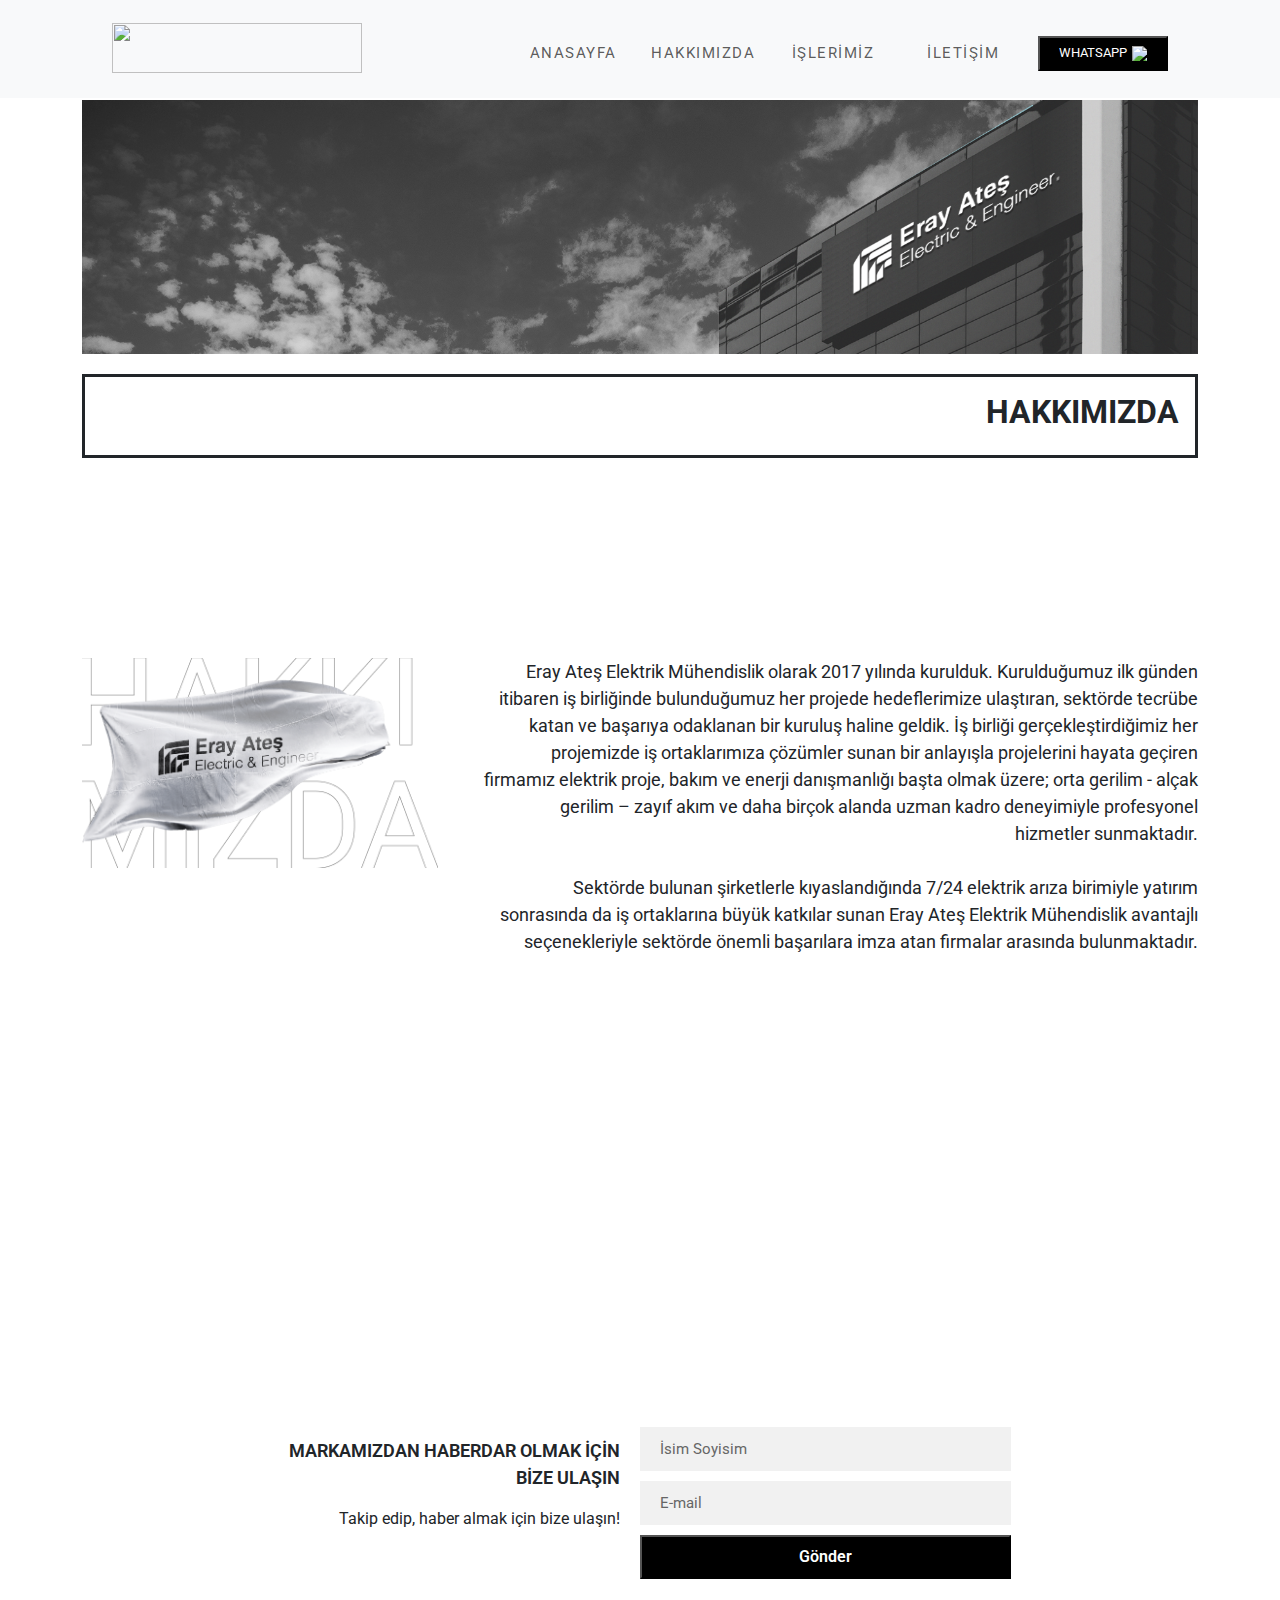
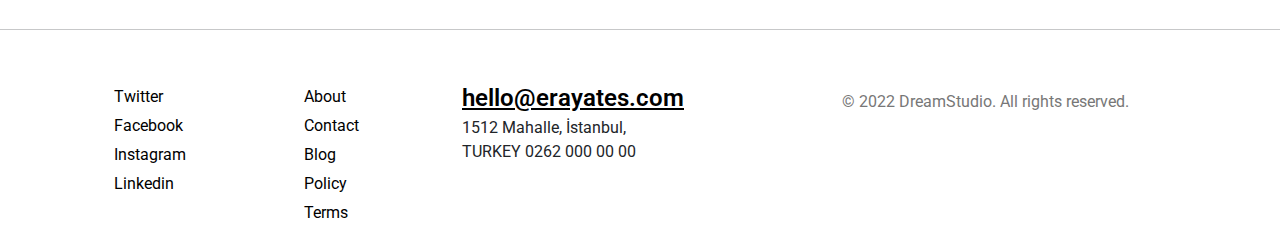
==== hakkimizda.html @ 22168749 "hakkimizda add" ====
<!DOCTYPE html>
<html lang="en">

<head>
    <meta charset="UTF-8">
    <meta http-equiv="X-UA-Compatible" content="IE=edge">
    <meta name="viewport" content="width=device-width, initial-scale=1.0">
    <title>Eray Ateş</title>
    <link rel="stylesheet" href="style.css">
    <link href="https://fonts.googleapis.com/css2?family=Roboto&display=swap" rel="stylesheet">
    <link rel="stylesheet" href="https://cdn.jsdelivr.net/npm/bootstrap@5.3.0-alpha1/dist/css/bootstrap.min.css">
    <script src="https://kit.fontawesome.com/9bad4780b8.js" crossorigin="anonymous"></script>
</head>

<body>
    <!-- navbar -->
    <div class="container">
        <nav class="navbar navbar-expand-lg navbar-light bg-light">
            <div class="container-fluid mt-10">
                <a class="navbar-brand" href="#"><img id="logo" src="./img/logo.png"></a>
                <button class="navbar-toggler" type="button" data-bs-toggle="collapse"
                    data-bs-target="#navbarSupportedContent" aria-controls="navbarSupportedContent"
                    aria-expanded="false" aria-label="Toggle navigation">
                    <span class="navbar-toggler-icon"></span>
                </button>
                <div class="collapse navbar-collapse" id="navbarSupportedContent">
                    <ul class="navbar-nav">
                        <li class="nav-item ">
                            <a class="nav-link" aria-current="page" href="/index.html">ANASAYFA</a>
                        </li>
                        <li class="nav-item">
                            <a class="nav-link" href="/hakkimizda.html">HAKKIMIZDA</a>
                        </li>
                        <li class="nav-item">
                            <a class="nav-link" href="#jobs">İŞLERİMİZ</a>
                        </li>
                        <li class="nav-item">
                            <a class="nav-link mr-10" href="#contact">İLETİŞİM</a>
                        </li>
                    </ul>
                    <form class="form-inline my-2 my-lg-0">
                        <button type="button" class="whatsappBtn">WHATSAPP <img src="./img/whatsapp.png"
                                id="whatsapplogo" alt="whatsapplogo">
                            <a href=""></a>
                        </button>
                    </form>
                </div>
            </div>
        </nav>
    </div>
    <!-- navbar bitiş -->

    <!-- Header -->
        <div class="arkaNokta pt-15">
            <div class="d-none d-lg-block"> <img class="nokImg" src="./img/noktalar.png" alt="noktalar"></div>
            <div class="d-none d-lg-block"> <img class="nokImg" src="./img/noktalar.png" alt="noktalar"></div>
        </div>
        <div class="land-about"></div>
        <div class="container land-main">
            <div class="row">
                <div class="col">
                    <img class="land-img" src="./img/hakkimizda-land.png" alt="">
                </div>
            </div>
                <div class="flex row-btm justify-content-between border border-3 p-2 p-md-3 border-dark">
                    <div>
                        <div class="footer-social-icons flex">
                            <a href="#"><i class="fab fa-linkedin-in"></i></a>
                            <a href="#"><i class="fab fa-twitter"></i></a>
                            <a href="#"><i class="fab fa-instagram"></i></a>
                            <a href="#"><i class="fab fa-skype"></i></a>
                            <a href="#"><i class="fab fa-facebook-f"></i></a>
                        </div>
                    </div>
                    <div>
                        <h2>HAKKIMIZDA</h2>
                    </div>
                </div>
        </div>
    </div>
    <!--main-->
    <div class="land-btm">
        <div class="container about-sec">
            <div class="row">
                <div class="col-12 col-lg-4">
                    <div class="about-txt-img">
                        <img src="./img/about-txt.png" alt="">
                    </div>
                    <div class="about-flag">
                        <img src="./img/hakkimizda-bayrak.png" alt="">
                    </div>
                </div>
                <div class="col col-lg-8 ">
                    <p class="about-desc">
                        Eray Ateş Elektrik Mühendislik olarak 2017 yılında kurulduk. Kurulduğumuz ilk günden itibaren iş
                        birliğinde bulunduğumuz
                        her projede hedeflerimize ulaştıran, sektörde tecrübe katan ve başarıya odaklanan bir kuruluş haline
                        geldik. İş birliği
                        gerçekleştirdiğimiz her projemizde iş ortaklarımıza çözümler sunan bir anlayışla projelerini hayata
                        geçiren firmamız
                        elektrik proje, bakım ve enerji danışmanlığı başta olmak üzere; orta gerilim - alçak
                        gerilim – zayıf akım ve daha birçok alanda uzman kadro deneyimiyle profesyonel hizmetler sunmaktadır.
                        <br> <br>
                        Sektörde bulunan şirketlerle kıyaslandığında 7/24 elektrik arıza birimiyle yatırım sonrasında da iş
                        ortaklarına büyük
                        katkılar sunan Eray Ateş Elektrik Mühendislik avantajlı seçenekleriyle sektörde önemli başarılara imza
                        atan firmalar
                        arasında bulunmaktadır.
                    </p>
                </div>
            </div>
        </div>
    </div>

    <!-- works section -->
    <section class="container work-sec">
        <div style="align-items: flex-end;" class="row">
            <div class="col-4 p-0">
                <img class="img-fluid mb-3 p-0" src="./img/işimiz1.png" alt="">
            </div>
            <div class="col-4 p-0">
                <img class="img-fluid mb-3 p-0" src="./img/işimiz2.png" alt="">
            </div>
            <div class="col-4 p-0">
                <img class="img-fluid mb-3 p-0" src="./img/işimiz3.png" alt="">
            </div>
        </div>
        <div style="align-items: flex-end;" class="row mt-5">
            <div class="col-4 p-0">
                <img class="img-fluid mb-3 p-0" src="./img/işimiz6.png" alt="">
            </div>
            <div class="col-4 p-0">
                <img class="img-fluid mb-3 p-0" src="./img/işimiz5.png" alt="">
            </div>
            <div class="col-4 p-0">
                <img class="img-fluid mb-3 p-0" src="./img/işimiz4.png" alt="">
            </div>
        </div>
    </section>

    <section id="contact"></section>
    <!-- Footer Start-->
    <footer id="" class="footer justify-content-center">
        <div class="footer-txt">
            <p style="font-weight: 620; font-size: 18px; letter-spacing: 10%; line-height: 150%;">
                MARKAMIZDAN HABERDAR OLMAK İÇİN BİZE ULAŞIN
            </p>
            <p>Takip edip, haber almak için bize ulaşın!</p>
        </div>
        <div class="footer-form">
            <form action="">
                <input type="text" placeholder="İsim Soyisim">
                <input type="text" placeholder="E-mail">
                <button type="submit">Gönder</button>
            </form>
        </div>
    </footer>

    <hr style="margin: 50px 0" />

    <div class="footer-social container justify-content-center">
        <div class="row">
            <div class="col-2 d-none d-lg-block">
                <ul>
                    <li><a href="">Twitter</a></li>
                    <li><a href="">Facebook</a></li>
                    <li><a href="">Instagram</a></li>
                    <li><a href="">Linkedin</a></li>
                </ul>
            </div>
            <div class="col-2 d-none d-lg-block">
                <ul>
                    <li><a href="">About</a></li>
                    <li><a href="">Contact</a></li>
                    <li><a href="">Blog</a></li>
                    <li><a href="">Policy</a></li>
                    <li><a href="">Terms</a></li>
                </ul>
            </div>
            <div class="col-md-4 ft-top">
                <a href="mailto: hello@erayates.com"
                    style="font-size: 24px; font-weight: 600; color: black;">hello@erayates.com</a>
                <p class="col-7" style="text-align: left;">1512 Mahalle, İstanbul, TURKEY 0262 000 00 00</p>
                <div class="footer-social-icons">
                    <a href="#"><i class="fab fa-facebook-f"></i></a>
                    <a href="#"><i class="fab fa-twitter"></i></a>
                    <a href="#"><i class="fab fa-skype"></i></a>
                    <a href="#"><i class="fab fa-linkedin-in"></i></a>
                </div>
            </div>
            <div class="col col-md-6 col-lg-4 footer-btm">
                <p style="color:#777777; margin-top: 10px;">© 2022 DreamStudio. All rights reserved.</p>
            </div>
        </div>
    </div>
    <!-- Footer End-->


    <script src="https://cdn.jsdelivr.net/npm/bootstrap@5.3.0-alpha1/dist/js/bootstrap.bundle.min.js"></script>
</body>

</html>
---- style.css ----
* {
    box-sizing: border-box;
    margin: 0;
    padding: 0;
    font-family: 'Roboto', sans-serif;
    scroll-behavior: smooth;
}

.wrapper{
    display: flex;
    position: absolute;
    z-index: -1;
}
.navbar{
    background-color: transparent; 
}
.container nav {
    position: fixed;
    top: 0px;
    right: 0px;
    z-index: 999;
    width: 100%;
    background-color: white;
    padding-left: 100px;
    padding-right: 100px;
    padding-bottom: 20px;
}
.navbar-collapse{
    color: #656565;
    font-family: Roboto;
    font-size: 15px;
    font-weight: 400;
    line-height: 18px;
    letter-spacing: 0.1em;
    justify-content: right;
}
#logo{
    width: 250px;
    height: 50px;
}
.whatsappBtn{
    background-color: #000000;
        color: white;
        margin-top: 10px;
        font-family: Roboto;
        font-size: 13px;
        font-weight: 400;
        width: 130px;
        height: 35px;
        display: flex;
        flex-direction: row;
        flex-wrap: nowrap;
        align-content: center;
        justify-content: center;
        align-items: center;
        background: #000000;
    }

#whatsapplogo{
    width: 15px;
    height: 15px;
    margin-left: 5px;
}
.arkaNokta{
    position: absolute;
    display: flex;
    justify-content: space-between;
    width: 100%;
    }
.nokImg{
    height: 300px;
}

.sliderFirst{
    display: flex;
    align-items: center;
    margin-top: 76px;
}
.sliderBottom{
    border: 2px solid #000000;
    display: flex;
    justify-content: space-between;
    padding: 20px;
    font-weight: 600;
    font-size: 14px;
}
#slnavRight button {
    color: #7f7e7e;
}
#slnavRight button:hover {
    color: #000000;
}
#slnavRight button:focus {
    color: #000000;
}
#slnavRight button:active {
    color: #000000;
}
.sliderBottom button {
    font-weight: 600;
    font-size: 14px;
}
.firstSection{
    display: flex;
    margin-top: 40px;
    align-items: center;   
}
#hak1{
font-family: 'Roboto';
font-weight: 700;
font-size: 18px;
color: #000000;
display: inline-block;
margin-top: 15px;
margin-left: 10px;
}
#card1{
    border: 0px;
}
.firstsectionDivs{
    /* margin-right: 20px; */
    display: flex;
    align-items: center;
}
.ArText{
    background-color: transparent;
    border: 0px;
}
.secondSection{
    display: flex;
    margin-top: 90px;
    align-items: center;
}
.secondSectionDivs{
    display: flex;
    align-items: center;
}
.cardText{
    text-align: justify;
}
.thirdSection{
    margin-top: 40px;
    align-items: center;
    text-align: center;
    font-weight: 600;
}

.fifthSecP{
background-color: black;
color:white;
text-align: center;
display: inline-block;
padding: 3px 12px;
}
.fifthSection{
    text-align: center;
    align-items: end;
}
.fifthSectionDivs{
    align-items: center;
}

.sixthSection{
    display: flex;
    align-items: center;
    margin-top: 100px;
}
.sixthsectionDivs{
    /* margin-right: 20px; */
    display: flex;
    align-items: center;
}

.mr-10 {
    margin-right: 10px;
}

.mt-10 {
    margin-top: 10px;
}
.corousel-item {
    position: relative;
    color: white;
    text-align: center;
}
.img-text {
    position: absolute;
    top: 50%;
    left: 28%;
    transform: translate(-50%, -50%);
    -ms-transform: translate(-50%, -50%);
    color: white;
    width: 350px;
}
.img-text h1 {
    font-size: 65px;
    letter-spacing: -2px;
    line-height: 1;
}

.img-text p {
    font-size: 20px;
    text-transform: capitalize;
    margin-top: 18px;
    line-height: 1.5;
}
ul li {
    list-style: none;
}
.flex {
    display:flex;
}

.btn-see-all button {
    width: 271px;
    height: 44px;
    background-color: #000000;
    color: white;
    font-weight: 600;
    cursor: pointer;
    justify-content: center;
    align-items: center;
    display: flex;
    margin: 50px auto;
}
.btn-see-all button:hover {
    background-color: #656565;
    border: 1px solid #656565;
}
footer {
   display: flex;
    margin-top: 150px;
}

.footer input {
    display: block;
    background-color: #F1F1F1;
    border: 0px;
    margin-top: 10px;
    font-size: 15px;
    padding: 8px 20px;
    color: #000000;
    width: 371px;
    height: 44px;
}
.footer input::placeholder {
    color: #666666;
    font-weight: 400;
}
.footer-txt {
    width: 350px;
    text-align: right;
    margin-top: 20px;
    margin-right: 20px;
}
.footer button {
    width: 371px;
    height: 44px;
    background-color: #000000;
    color: white;
    font-weight: 600;
    cursor: pointer;
    margin-top: 10px;
}
.footer button:hover {
    background-color: #656565;
    border: 1px solid #656565;
}

.footer-social ul li {
    margin-top: 5px;
}
ul li  a{ 
    color: #000000;
    text-decoration: none;
}
.footer-social-icons a {
    color: #000000;
}
.footer-social-icons a:hover {
    color: #656565;
}

.footer-social-icons .fab {
    font-size: 20px;
    margin-right: 10px;
}
.navbar-collapse li a {
    text-align: center;
    width: 130px;
    margin-top: 10px;
}
.navbar-collapse li:hover a{
    color: white;
    background-color: #000000;
    transition-duration: 0.2s;
}
 
.navbar-collapse li a:focus {
    color: white;
    background-color: #000000;
    transition-duration: 0.2s;
} 

.ft-top {
    margin-bottom: 30px;
}
.fifthSectionDivs img {
    width: 100%;
}
.flagSection {
    margin-top: -10px !important;
}.flagSection img {
    margin-top: 30px;
}

/* Hakkimizda */
.land-img {
    display: block;
    margin-left: auto;
    margin-right: auto;
    width: 50%;
}
.land-main img {
    width: 100%;
    max-width: 1300px;
    height: auto;
    padding-top: 100px;
    max-height: 450px;
    justify-content: center;
}

.land-main .row-btm {
   margin-top: 20px;
}
.row-btm .footer-social-icons .fab {
    padding-right: 10px;
}
.row-btm .footer-social-icons {
    margin-top: 10px;
}
.about-desc {
    text-align: right;
    font-size: 18px;
    padding-left: 20px;
}
.about-sec {
    margin-top: 200px;
    position: relative;
}
.about-sec .about-txt-img {
    position: relative;
}
/* put space bottom */
.about-sec .col{
    margin-bottom: 200px
}
/* align img left */
.about-txt-img img{
    position: absolute;
    width: 100%;
    max-width: 650px;
    height: auto;
}
.about-flag img {
    position: absolute;
    width: 100%;
    max-width: 320px;
    height: auto;

}
.row-btm h2 {
    font-weight: 700;
}


/* Mobile  ~ Responsive*/
@media only screen and (max-width: 1200px) {
    .about-desc {
            font-size: 16px;
            text-align: left;
        }
                .about-flag img {
                    padding-right: 100px;
                }
}
@media only screen and (max-width: 1100px) {
    .container nav {
            padding-left: 20px;
            padding-right: 30px;
        }
                
}
@media only screen and (max-width: 991px) {
    .about-desc {
            margin-top: 400px;
        }
}
@media only screen and (max-width: 1000px) {
    .img-text h1 {
        font-size: 40px;
    }

    .img-text p {
        font-size: 16px;
        width: 250px;
        margin-left: 50px;
    }

    .img-text {
        text-align: center;
        left: 50%;
    }

    .firstSection {
        display: flex;
        flex-direction: column;
    }

    .secondSection {
        display: flex;
        flex-direction: column-reverse;
    }

    .thirdSectionDivs {
        justify-content: center;
        align-items: center;
    }
    .thirdSectionDivs p:nth-child(1) {
        font-size: 10vw !important;
    }
    .thirdSectionDivs p:nth-child(2) {
        font-size: 12px !important;
    }

    .fifthSectionDivs img {
        width: 100%;
        object-fit: cover;
        margin-bottom: 10px;
    }

    .fifthSection {
        display: flex;
        flex-direction: column;
        justify-content: center;
        align-items: center;
    }

    .sixthSection {
        display: flex;
        flex-direction: column;
        justify-content: center;
        align-items: center;
    }

    .flagSection .d-flex {
        width: 90% !important;
    }

    .flagSection .parag {
        margin-left: 10px !important;
        padding-top: 10px !important;
    }

    .flagSection .parag .title {
        margin-left: 0;
        font-size: 16px !important;
    }

    .flagSection .parag .author {
        font-size: 14px !important;
        padding-bottom: 25px !important;
    }
    .flagSection img {
        width: 300px;
        height: 160px;     
    }

    .footer {
        display: flex;
        flex-direction: column;
        justify-content: center;
        align-items: center;
    }

    .footer-txt {
        text-align: center;
    }

    .eray-ates-mail {
        font-size: 14px;
    }

    .footer-right p {
        font-size: 14px;
        text-align: center;
        margin-top: 20px;
    }

    .footer-tp {
        display: flex;
    }

    .solok img {
        width: 30px;
    }

    .fifthSection {
        flex-direction: column-reverse;
    }
        .bigHak {
            margin-top: 30px;
            margin-left: 50px;
        }
    
        .bigİş {
            margin-left: 50px;
            margin-bottom: 30px;
        }
        .about-desc {
            margin-top: 420px;
        }
    
}
@media screen and (max-width: 900px) {
    .sliderBottom {
            display: none;
        }
        .footer-right img {
            display: none;
        }
        .work-sec p {
            font-size: 14px;
        }
        .btn-see-all button {
            font-size: 14px;
            width: 200px;
        }
        .footer-social .row {
            justify-content: center;
        }
        
        
}
@media screen and (max-width: 768px) {
        .img-text h1 {
            font-size: 32px;
        }
        .img-text p {
            font-size: 14px;
        }
        #logo {
        width: 200px;
            height: 40px;
        }
       
        .sliderFirst img {
            width: 700px;
            height: 300px;
            object-fit: cover;
        }
        .footer input {
            width: 300px;
        }
        .footer button {
            width: 300px;
        }
        .footer-social .row {
            padding: 0 20px;
        }
        .row-btm .footer-social-icons .fab {
            padding:0;
        }
        .about-sec {
            margin-top: 100px;
            position: relative;
        }
}
         
@media screen and (max-width: 600px) {
    .about-desc {
            margin-top: 320px;
            padding-left: 0 20px;
        }
}
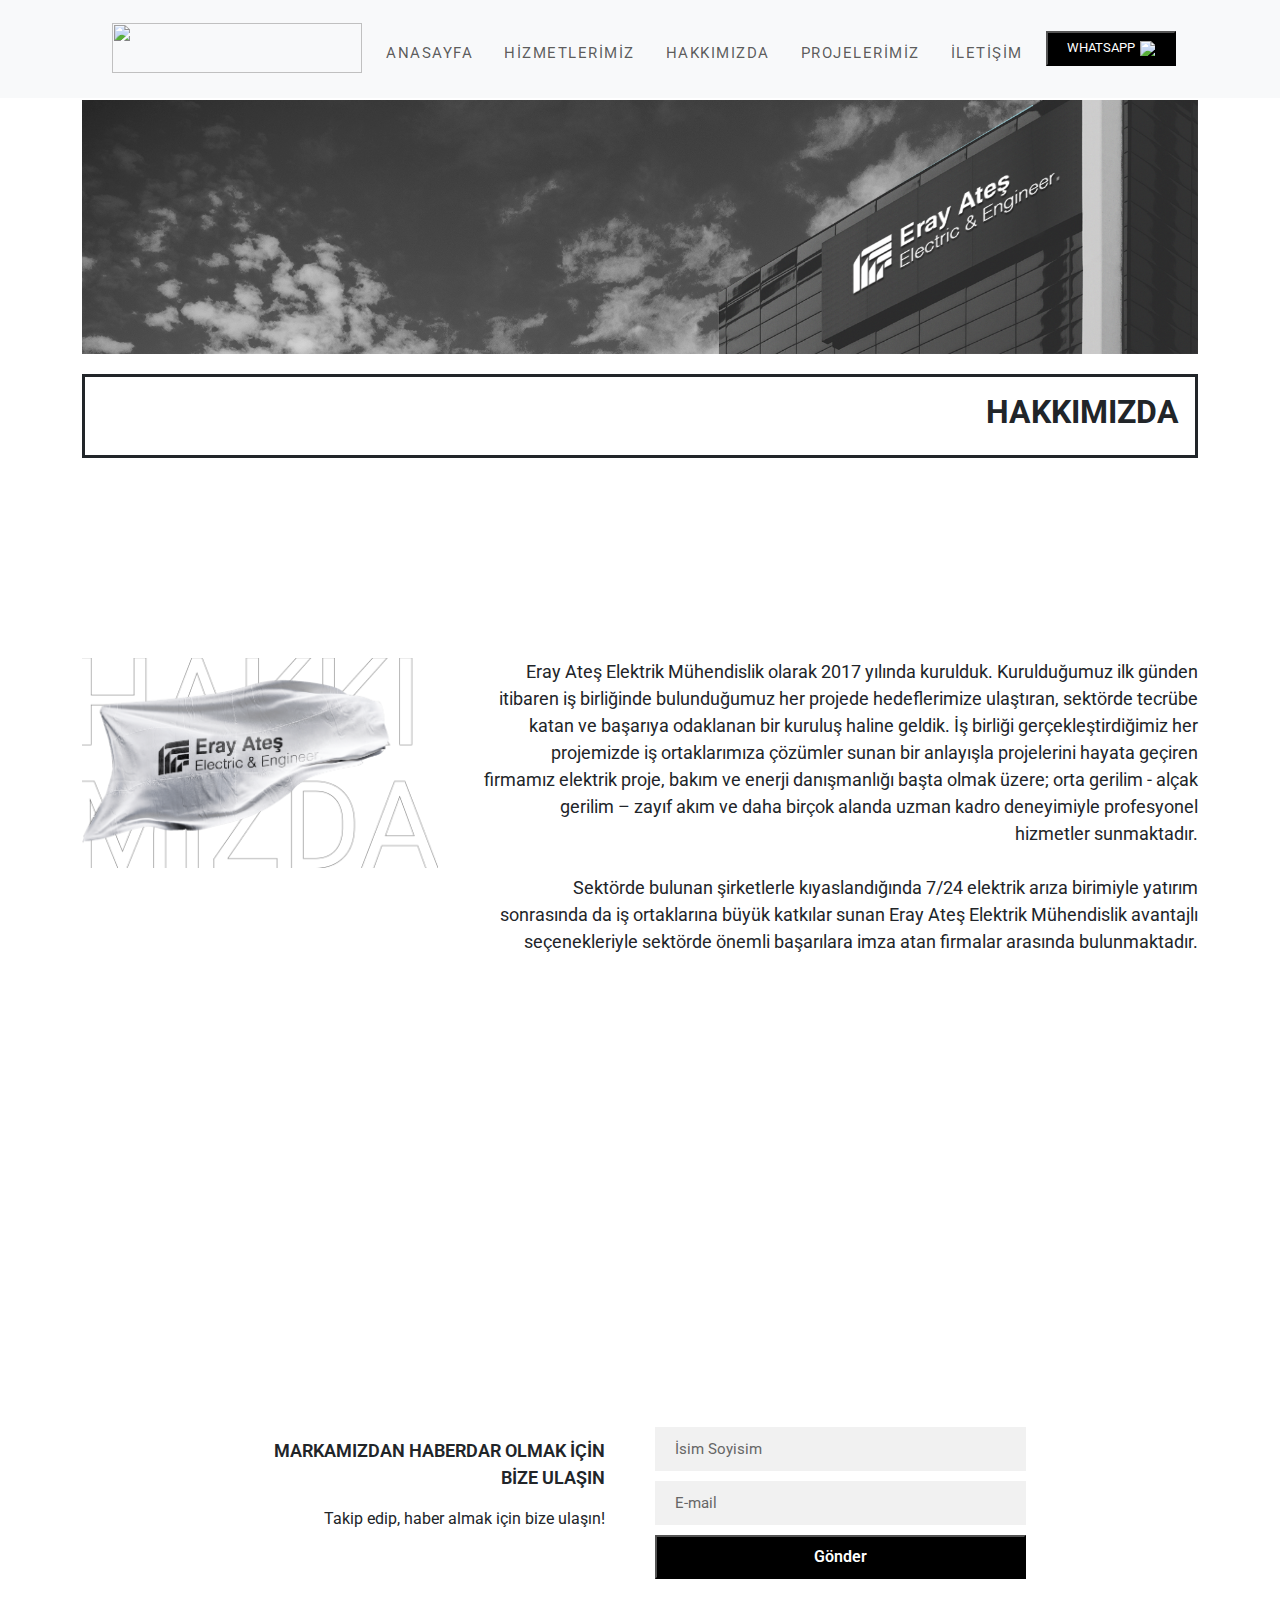
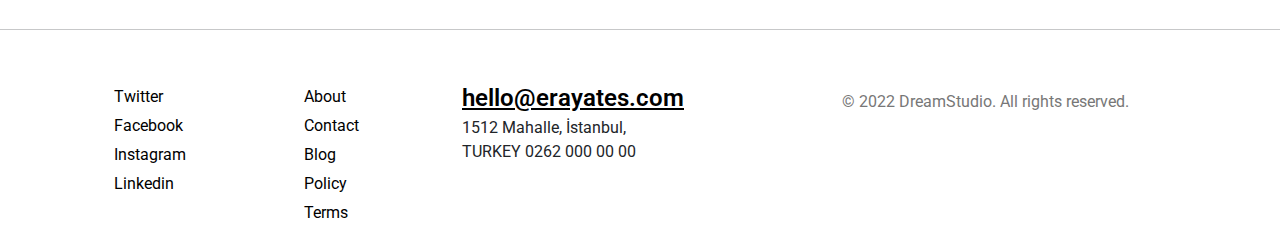
==== commit 9086e58f: "hizmetlerimiz" ====
--- a/hakkimizda.html
+++ b/hakkimizda.html
@@ -29,10 +29,13 @@
                             <a class="nav-link" aria-current="page" href="/index.html">ANASAYFA</a>
                         </li>
                         <li class="nav-item">
+                            <a class="nav-link" href="/hizmetlerimiz.html">HİZMETLERİMİZ</a>
+                        </li>
+                        <li class="nav-item">
                             <a class="nav-link" href="/hakkimizda.html">HAKKIMIZDA</a>
                         </li>
                         <li class="nav-item">
-                            <a class="nav-link" href="#jobs">İŞLERİMİZ</a>
+                            <a class="nav-link" href="#jobs">PROJELERİMİZ</a>
                         </li>
                         <li class="nav-item">
                             <a class="nav-link mr-10" href="#contact">İLETİŞİM</a>
@@ -55,7 +58,6 @@
             <div class="d-none d-lg-block"> <img class="nokImg" src="./img/noktalar.png" alt="noktalar"></div>
             <div class="d-none d-lg-block"> <img class="nokImg" src="./img/noktalar.png" alt="noktalar"></div>
         </div>
-        <div class="land-about"></div>
         <div class="container land-main">
             <div class="row">
                 <div class="col">
--- a/style.css
+++ b/style.css
@@ -4,6 +4,7 @@
     padding: 0;
     font-family: 'Roboto', sans-serif;
     scroll-behavior: smooth;
+    font-family: Roboto;
 }
 
 .wrapper{
@@ -27,7 +28,6 @@
 }
 .navbar-collapse{
     color: #656565;
-    font-family: Roboto;
     font-size: 15px;
     font-weight: 400;
     line-height: 18px;
@@ -42,7 +42,6 @@
     background-color: #000000;
         color: white;
         margin-top: 10px;
-        font-family: Roboto;
         font-size: 13px;
         font-weight: 400;
         width: 130px;
@@ -54,6 +53,7 @@
         justify-content: center;
         align-items: center;
         background: #000000;
+        margin: 0 auto;
     }
 
 #whatsapplogo{
@@ -251,7 +251,6 @@
     width: 350px;
     text-align: right;
     margin-top: 20px;
-    margin-right: 20px;
 }
 .footer button {
     width: 371px;
@@ -285,20 +284,19 @@
     font-size: 20px;
     margin-right: 10px;
 }
+
 .navbar-collapse li a {
     text-align: center;
-    width: 130px;
     margin-top: 10px;
+    margin-right: 15px;
 }
 .navbar-collapse li:hover a{
-    color: white;
-    background-color: #000000;
+    color: #000000;
     transition-duration: 0.2s;
 }
  
 .navbar-collapse li a:focus {
-    color: white;
-    background-color: #000000;
+    color: #000000;
     transition-duration: 0.2s;
 } 
 
@@ -337,7 +335,7 @@
     padding-right: 10px;
 }
 .row-btm .footer-social-icons {
-    margin-top: 10px;
+    margin-top: 5px;
 }
 .about-desc {
     text-align: right;
@@ -373,7 +371,55 @@
     font-weight: 700;
 }
 
-
+/*HİZMETLERİMİZ*/
+
+.hizmet-title img {
+    display: block;
+    margin-left: auto;
+    margin-right: auto;
+    width: 100%;
+    max-width: 1300px;
+    height: auto;
+    margin-top: 100px;
+    padding: 20px;
+}
+.services .box {
+    width: 100%;
+    height: 100%;
+    background: #333;
+    text-align: center;
+    padding: 20px;
+    box-sizing: border-box;
+    position: relative;
+    transition: 0.5s;
+    color: white;
+}
+.box-line {
+    width: 100%;
+    max-width: 350px;
+    height: 1px;
+    background-color: white;
+    margin: 20px auto;
+}
+.box-text {
+    padding: 20px;
+}
+.box-title {
+    padding-top: 20px;
+}
+.vector-link img{
+    position: absolute;
+    bottom: 0;
+    right: 0;
+    padding-bottom: 10px;
+    padding-right: 10px;
+}
+.services {
+    margin-top: 180px;
+}
+.services .row .col-12{
+    margin-top: 50px;
+}
 /* Mobile  ~ Responsive*/
 @media only screen and (max-width: 1200px) {
     .about-desc {
@@ -389,6 +435,15 @@
             padding-left: 20px;
             padding-right: 30px;
         }
+                .navbar-collapse li a {
+                    text-align: center;
+                    margin-top: 10px;
+                    margin-right: 0px;
+                }
+        
+        .hizmet-title img {
+               
+        }
                 
 }
 @media only screen and (max-width: 991px) {
@@ -539,8 +594,17 @@
         .footer-social .row {
             justify-content: center;
         }
+        .services {
+            margin-top: 80px;
+        }
         
         
+        
+}
+@media screen and (min-width: 900px) {
+.footer-txt {
+        margin-right: 50px;
+    }
 }
 @media screen and (max-width: 768px) {
         .img-text h1 {
@@ -570,13 +634,14 @@
         }
         .row-btm .footer-social-icons .fab {
             padding:0;
+            font-size: 14px;
+            margin-bottom: 10px;
         }
         .about-sec {
             margin-top: 100px;
             position: relative;
         }
-}
-         
+}         
 @media screen and (max-width: 600px) {
     .about-desc {
             margin-top: 320px;
